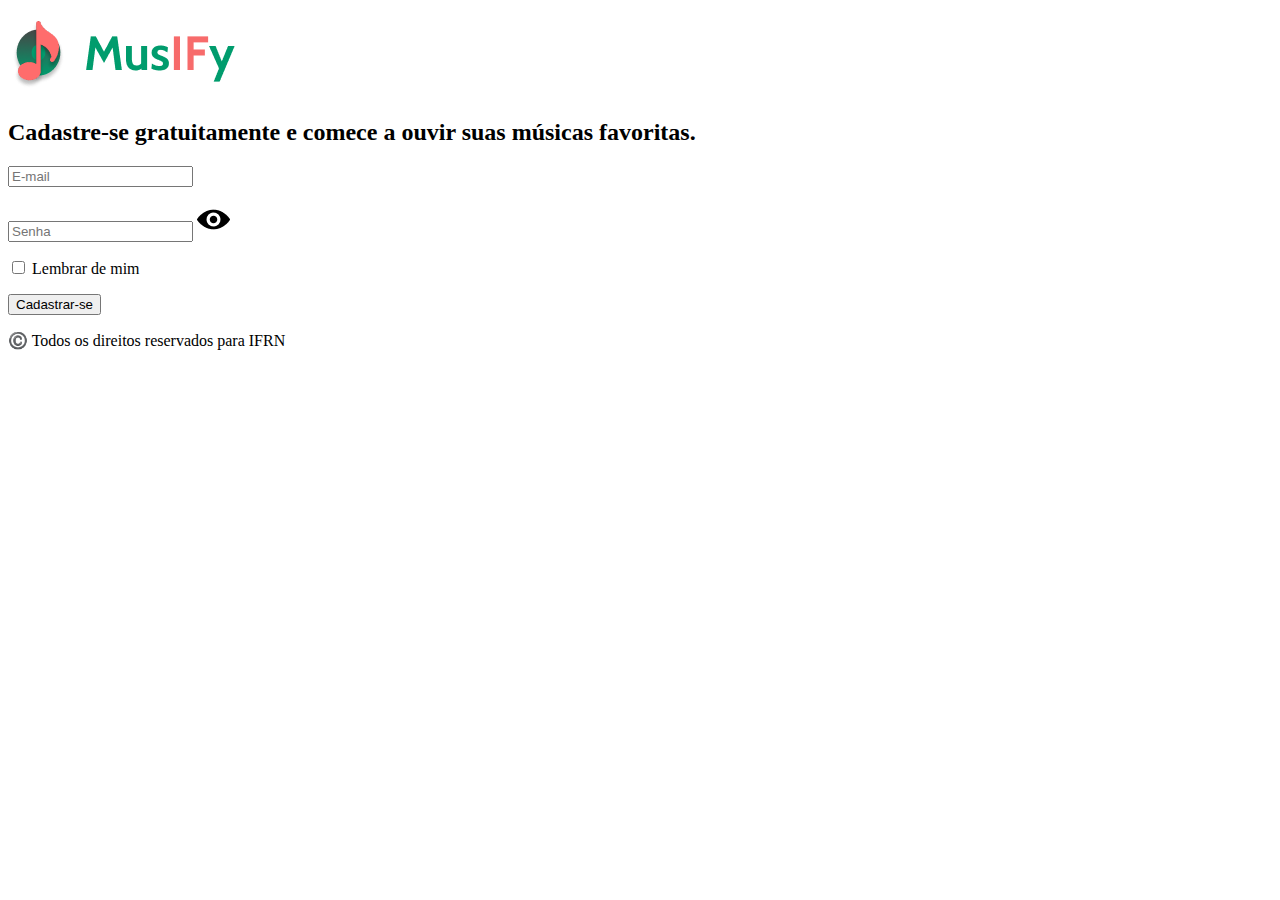
==== index.html @ e5199f71 "Index Renomeado e tag de áudio usada" ====
<!DOCTYPE html>
<html lang="pt-BR">
<head>
    <meta charset="UTF-8">
    <meta name="viewport" content="width=device-width, initial-scale=1.0">
    <meta http-equiv="X-UA-Compatible" content="ie=edge">
    <title>Cadastrar-se</title>
</head>
<body>
    <header>
        <h1><img src="./imagens/musify-logo.png" alt="Musify"></h1>
    </header>

    <main>
        <h2>Cadastre-se gratuitamente e comece a ouvir suas músicas favoritas.</h2>

        <form>
            <p><input type="text" placeholder="E-mail"></p>
            <p><input type="password" placeholder="Senha"> <img src="./imagens/olho.png" alt="Mostrar Senha"></p>

            <p><input type="checkbox" id="lembrar">
            <label for="lembrar">Lembrar de mim</label></p>

            <p><input type="submit" value="Cadastrar-se"></p>
        </form>
    </main>

    <footer><p>©️ Todos os direitos reservados para IFRN</p></footer>
</body>
</html>
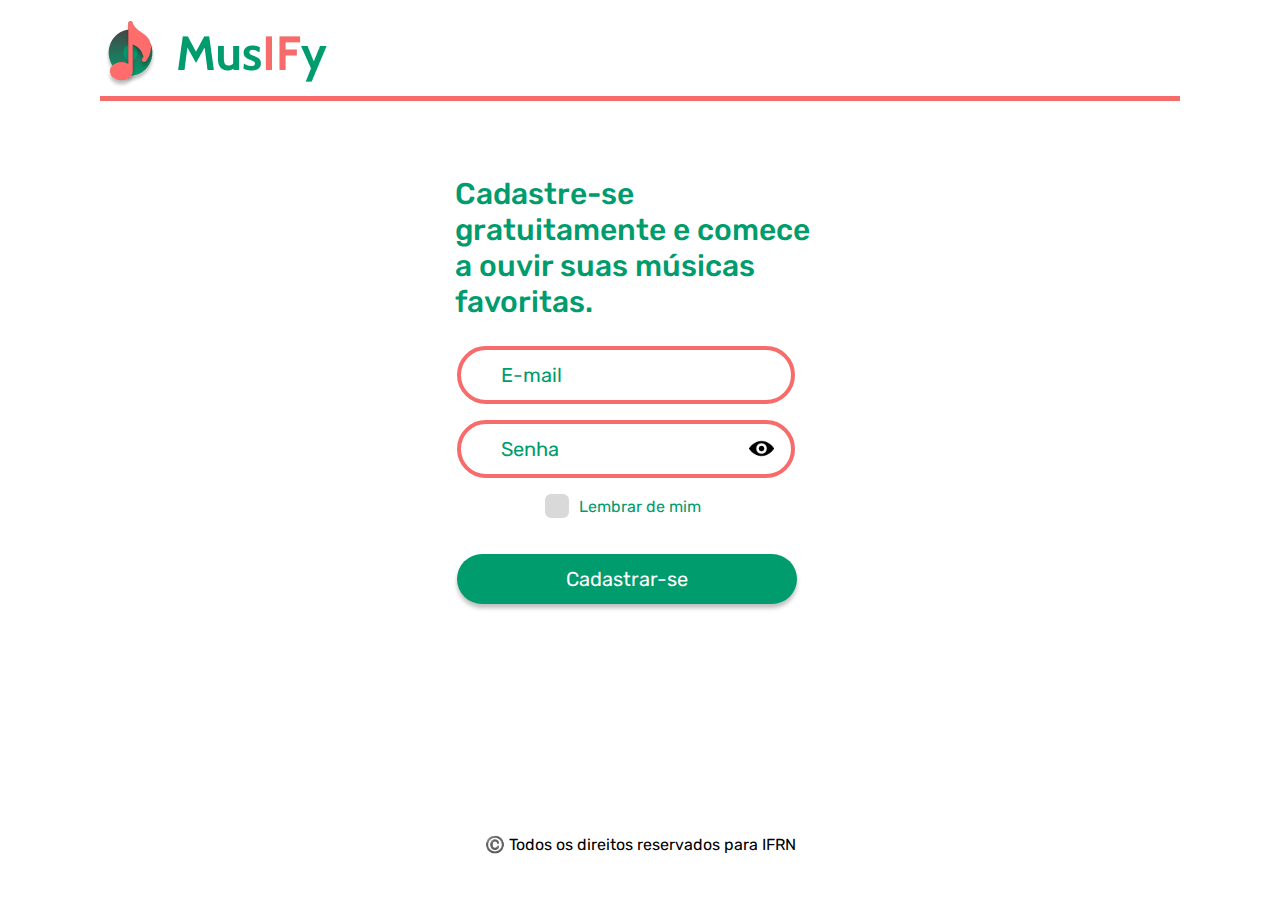
==== commit 829c2308: "CSS e Javascript do Cadastro (Index) finalizados." ====
--- a/index.html
+++ b/index.html
@@ -4,6 +4,7 @@
     <meta charset="UTF-8">
     <meta name="viewport" content="width=device-width, initial-scale=1.0">
     <meta http-equiv="X-UA-Compatible" content="ie=edge">
+    <link rel="stylesheet" href="index.css">
     <title>Cadastrar-se</title>
 </head>
 <body>
@@ -14,17 +15,21 @@
     <main>
         <h2>Cadastre-se gratuitamente e comece a ouvir suas músicas favoritas.</h2>
 
-        <form>
-            <p><input type="text" placeholder="E-mail"></p>
-            <p><input type="password" placeholder="Senha"> <img src="./imagens/olho.png" alt="Mostrar Senha"></p>
+        <form action="home.html">
+            <p><input type="email" placeholder="E-mail" class="dados"></p>
+            <p><input type="password" placeholder="Senha" class="dados" id="senha"> <img src="./imagens/olho.png" alt="Mostrar Senha" class="olho" onclick="mostrar()"></p>
 
-            <p><input type="checkbox" id="lembrar">
-            <label for="lembrar">Lembrar de mim</label></p>
+            <div class="lembrar-container">
+                <input type="checkbox" id="lembrar" class="lembrar">
+                <label for="lembrar">Lembrar de mim</label>
+              </div>              
 
-            <p><input type="submit" value="Cadastrar-se"></p>
+            <p><input type="submit" value="Cadastrar-se" class="cadastro"></p>
         </form>
     </main>
 
     <footer><p>©️ Todos os direitos reservados para IFRN</p></footer>
+
+    <script src="./index.js"></script>
 </body>
 </html>--- a/index.css
+++ b/index.css
@@ -0,0 +1,133 @@
+@import url('https://fonts.googleapis.com/css2?family=Rubik:wght@500&display=swap');
+
+body {
+    font-family: 'Rubik';
+    margin: 20px 100px;
+}
+
+::selection {
+    background: #009C6D;
+    color: white;
+}
+
+header {
+    height: 75px;
+    border: solid #F76B6B;
+    border-width: 0 0 5px 0;
+}
+
+main {
+    margin-top: 50px;
+    display: flex;
+    flex-direction: column;
+    justify-content: center;
+    align-items: center;
+}  
+
+h2 {
+    width: 370px;
+    font-weight: 500;
+    font-size: 30px;
+    color: #009C6D;
+    margin-bottom: 10px;
+}
+
+footer {
+    position: absolute;
+    bottom: 30px;
+    left: 50%;
+    text-align: center;
+    display: flex;
+    justify-content: center;
+    transform: translateX(-50%);
+}
+
+.dados {
+    font-size: 20px;
+    font-family: 'Rubik';
+    color: #009C6D;
+    border: 4px solid #F76B6B;
+    border-radius: 100px;
+    width: 250px;
+    height: 30px;
+    padding: 10px 40px;
+}
+
+.dados::placeholder {
+    color: #009C6D;
+}
+
+.dados:focus {
+    outline: 0;
+}
+
+.lembrar-container {
+    display: flex;
+    justify-content: center;
+
+    /* ATENÇÃO: não é gambiarra, é porque eu ocultei o checkbox original mas ele ainda ocupa espaço, então tive que compensar esse espaço com um margin negativo :D */
+    margin-left: -35px;
+}
+
+.lembrar {
+    position: relative;
+    display: none;
+}
+
+label[for="lembrar"] {
+    display: flex;
+    align-items: center;
+    color: #009C6D;
+    user-select: none;
+}
+
+label[for="lembrar"]:before {
+    cursor: pointer;
+    content: "";
+    display: inline-block;
+    width: 20px;
+    height: 20px;
+    border: 2px solid #D9D9D9;
+    background-color: #D9D9D9;
+    margin-right: 10px;
+    border-radius: 6px;
+}
+
+.lembrar:checked + label:before {
+    font-size: 18px;
+    border: 2px solid #009C6D;
+    background-color: #009C6D;
+}
+
+.cadastro {
+    transform: translateY(0);
+    transition: all .3s ease-in-out;
+    font-size: 20px;
+    font-family: 'Rubik';
+    background-color: #009C6D;
+    color: white;
+    border: none;
+    width: 340px;
+    height: 50px;
+    text-align: center;
+    margin: auto;
+    margin-top: 20px;
+    border-radius: 100px;
+    box-shadow: 0px 4px 4px rgba(0, 0, 0, 0.25);
+}
+
+.cadastro:hover {
+    cursor: pointer;
+    transform: translateY(-10px);
+    transition: all .3s ease-in-out;
+    background-color: #00825b;
+}
+
+.olho {
+    cursor: pointer;
+    width: 25px;
+    height: auto;
+    position: relative;
+    top: 5px;
+    right: 50px;
+}